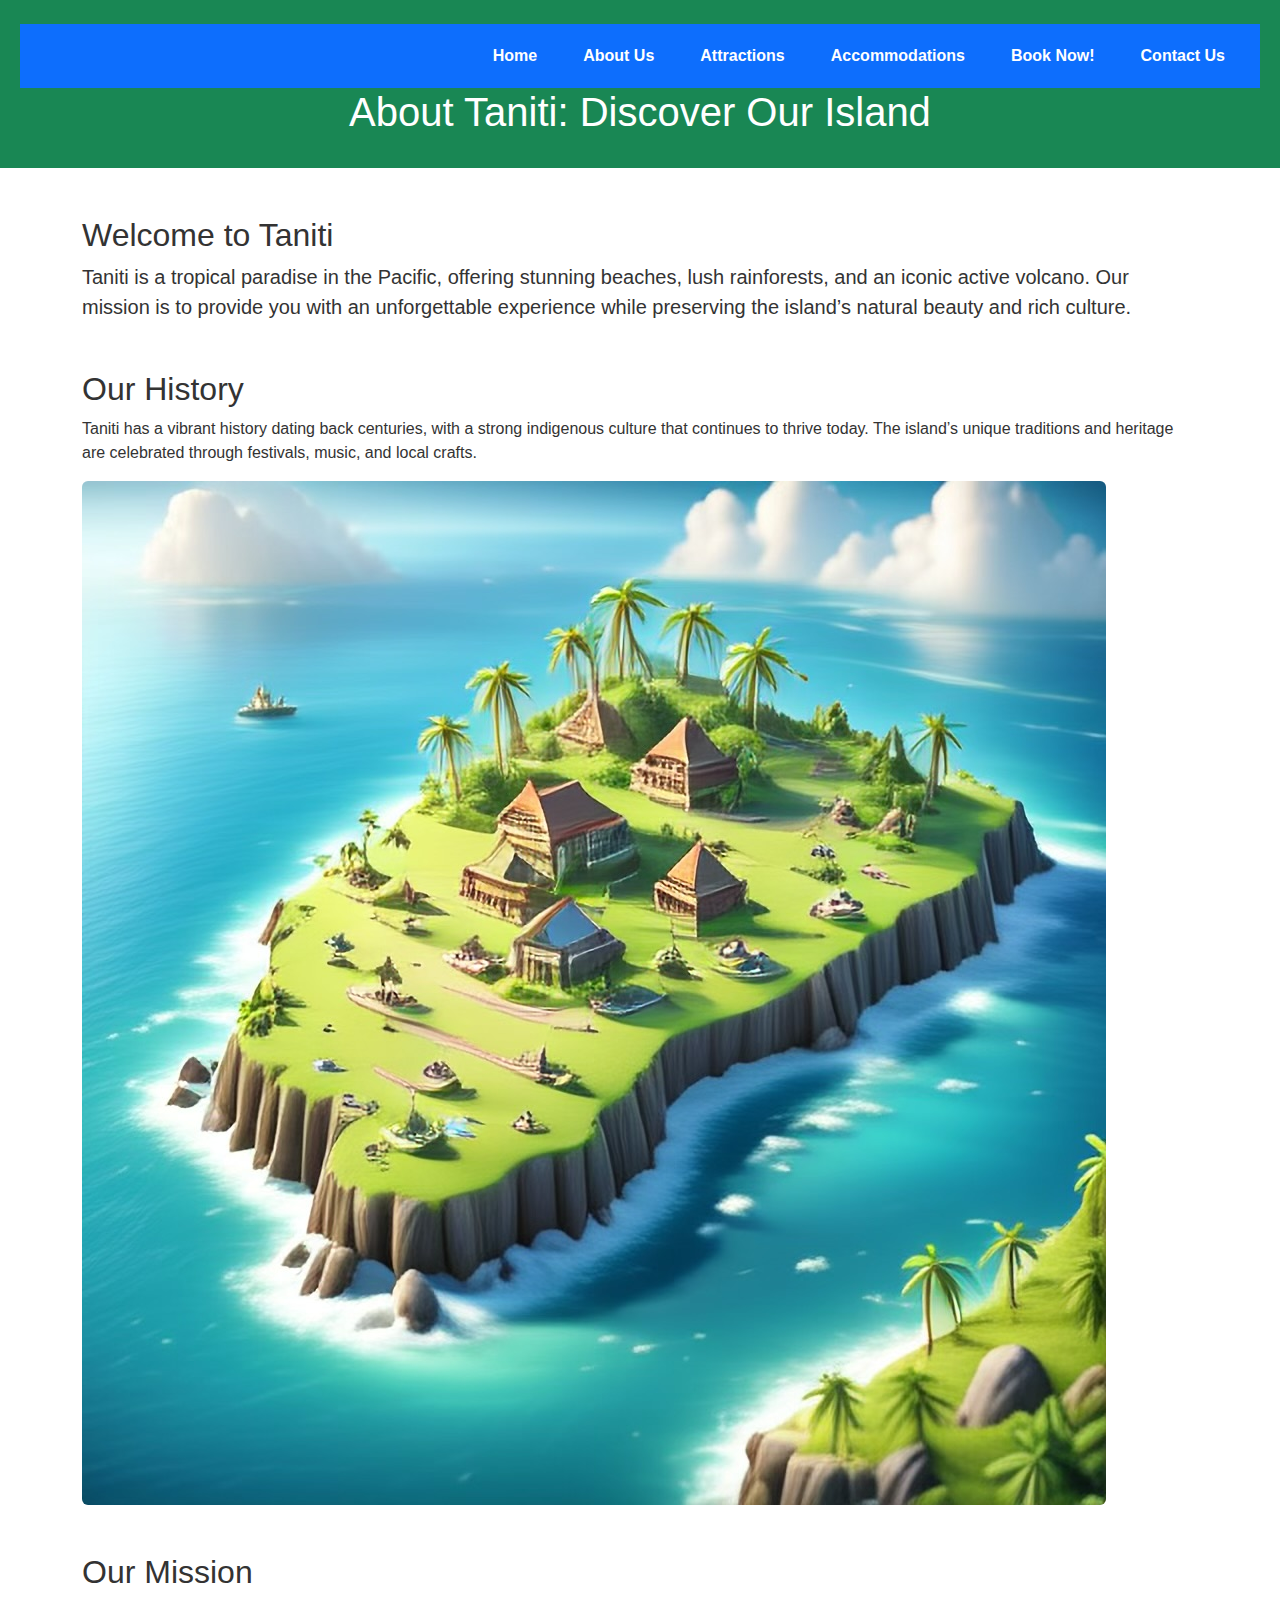
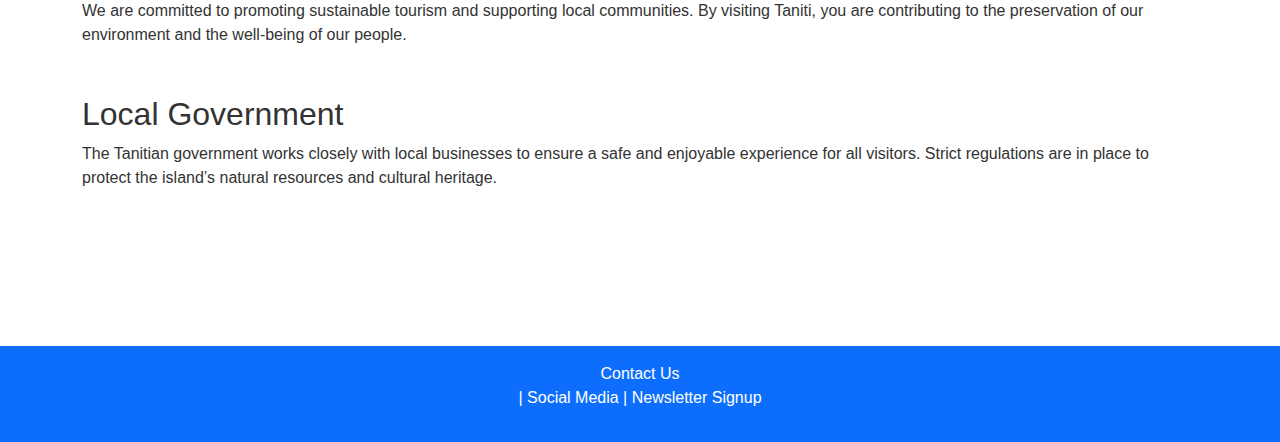
==== about.html @ 99da934d "Add files via upload" ====
<!DOCTYPE html>
<html lang="en">
<head>
    <meta charset="UTF-8">
    <meta name="viewport" content="width=device-width, initial-scale=1.0">
    <title>About Taniti - Discover Our Island</title>
    <!-- Bootstrap CSS -->
    <link href="https://cdn.jsdelivr.net/npm/bootstrap@5.3.0/dist/css/bootstrap.min.css" rel="stylesheet">
    <!-- Custom CSS -->
    <link rel="stylesheet" href="styles/style.css">
</head>
<body>
    <!-- Header and Navigation -->
    <header class="bg-success text-white text-center py-4">
        <nav class="navbar navbar-expand-lg navbar-dark bg-primary">
            <div class="container-fluid">
                <button class="navbar-toggler" type="button" data-bs-toggle="collapse" data-bs-target="#navbarNav" aria-controls="navbarNav" aria-expanded="false" aria-label="Toggle navigation">
                    <span class="navbar-toggler-icon"></span>
                </button>
                <div class="collapse navbar-collapse" id="navbarNav">
                    <ul class="navbar-nav ms-auto">
                        <li class="nav-item"><a class="nav-link" href="index.html">Home</a></li>
                        <li class="nav-item"><a class="nav-link" href="about.html">About Us</a></li>
                        <li class="nav-item"><a class="nav-link" href="attractions.html">Attractions</a></li>
                        <li class="nav-item"><a class="nav-link" href="accommodations.html">Accommodations</a></li>
                        <li class="nav-item"><a class="nav-link" href="booking.html">Book Now!</a></li>
                        <li class="nav-item"><a class="nav-link" href="contact.html">Contact Us</a></li>
                    </ul>
                </div>
            </div>
        </nav>
        <h1>About Taniti: Discover Our Island</h1>
    </header>

    <!-- Main Content -->
    <main class="container my-5">
        <section class="mb-5">
            <h2>Welcome to Taniti</h2>
            <p class="lead">Taniti is a tropical paradise in the Pacific, offering stunning beaches, lush rainforests, and an iconic active volcano. Our mission is to provide you with an unforgettable experience while preserving the island’s natural beauty and rich culture.</p>
        </section>

        <section class="mb-5">
            <h2>Our History</h2>
            <p>Taniti has a vibrant history dating back centuries, with a strong indigenous culture that continues to thrive today. The island’s unique traditions and heritage are celebrated through festivals, music, and local crafts.</p>
            <img src="images/map.jpg" alt="Map of Taniti" class="img-fluid rounded">
        </section>

        <section class="mb-5">
            <h2>Our Mission</h2>
            <p>We are committed to promoting sustainable tourism and supporting local communities. By visiting Taniti, you are contributing to the preservation of our environment and the well-being of our people.</p>
        </section>

        <section class="mb-5">
            <h2>Local Government</h2>
            <p>The Tanitian government works closely with local businesses to ensure a safe and enjoyable experience for all visitors. Strict regulations are in place to protect the island’s natural resources and cultural heritage.</p>
        </section>
    </main>

    <!-- Footer -->
    <footer class="bg-primary text-white text-center py-3">
        <p><a class="nav-link" href="contact.html">Contact Us</a> | Social Media | Newsletter Signup</p>
    </footer>

    <!-- Bootstrap JS (optional, for interactive components) -->
    <script src="https://cdn.jsdelivr.net/npm/bootstrap@5.3.0/dist/js/bootstrap.bundle.min.js"></script>
</body>
</html>
---- styles/style.css ----
body {
    font-family: Arial, sans-serif;
    margin: 0;
    padding: 0;
    color: #333333;
    background-color: #FFFFFF;
}


header {
    background-color: #2E8B57;
    color: #FFFFFF;
    padding: 20px;
    text-align: center;
}

.navbar {
    background-color: #1E90FF;
    padding: 10px 0;
}

.navbar-nav {
    display: flex;
    justify-content: center;
    list-style: none; 
    padding: 0;
    margin: 0;
}

.navbar-nav .nav-item {
    margin: 0 15px; 
}

.navbar-nav .nav-link {
    color: #FFFFFF;
    text-decoration: none;
    font-weight: bold;
    padding: 10px 15px;
    transition: background-color 0.3s ease;
}

.navbar-nav .nav-link:hover {
    background-color: #FFD700; 
    color: #333333; 
    border-radius: 5px;
}


.hero {
    padding: 100px 20px;
    background-image: url('../images/hero.jpg');
    background-size: cover;
    background-position: center;
    color: #FFFFFF;
    text-align: center;
}

.cta-button {
    background-color: #FFD700;
    color: #333333;
    padding: 10px 20px;
    text-decoration: none;
    border-radius: 5px;
    font-weight: bold;
    transition: background-color 0.3s ease; 
}

.cta-button:hover {
    background-color: #1E90FF; 
    color: #FFFFFF; 
}


footer {
    background-color: #1E90FF;
    color: #FFFFFF;
    text-align: center;
    padding: 10px;
    position: fixed;
    bottom: 0;
    width: 100%;
}

.card {
    border: 1px solid #ddd;
    border-radius: 10px;
    overflow: hidden;
    transition: transform 0.3s ease, box-shadow 0.3s ease;
}

.card:hover {
    transform: translateY(-5px); 
    box-shadow: 0 4px 8px rgba(0, 0, 0, 0.2); 
}
.card-img-top {
    width: 100%;
    height: 200px;
    object-fit: cover;
}

.card-body {
    padding: 20px;
}

.card-title {
    font-size: 1.25rem;
    font-weight: bold;
}

.card-text {
    font-size: 1rem;
    color: #555;
}

.form-control {
    width: 100%;
    padding: 10px;
    margin-bottom: 15px;
    border: 1px solid #ddd;
    border-radius: 5px;
}

.form-select {
    width: 100%;
    padding: 10px;
    margin-bottom: 15px;
    border: 1px solid #ddd;
    border-radius: 5px;
}

.btn-primary {
    background-color: #1E90FF;
    color: #FFFFFF;
    padding: 10px 20px;
    border: none;
    border-radius: 5px;
    cursor: pointer;
    transition: background-color 0.3s ease; /* Smooth hover effect */
}

.btn-primary:hover {
    background-color: #FFD700; 
    color: #333333; 
}

.img-fluid {
    max-width: 100%; 
    height: auto; 
}

.hero img {
    width: 100%; 
    height: 300px; 
    object-fit: cover; 
}
.card-img-top {
    width: 100%; 
    height: 200px; 
    object-fit: cover; 
}

.attraction-img {
    width: 100%; 
    height: 250px; 
    object-fit: cover; 
}

.accommodation-img {
    width: 100%; 
    height: 200px; 
    object-fit: cover; 
}

/* Footer */
footer {
    background-color: #1E90FF;
    color: #FFFFFF;
    text-align: center;
    padding: 20px 0; 
    margin-top: 40px; 
    position: static; 
}


main {
    padding-bottom: 60px; 
}


form {
    margin-bottom: 20px; 
}


.btn-primary {
    background-color: #1E90FF;
    color: #FFFFFF;
    padding: 10px 20px;
    border: none;
    border-radius: 5px;
    cursor: pointer;
    transition: background-color 0.3s ease;
}

.btn-primary:hover {
    background-color: #FFD700;
    color: #333333;
}
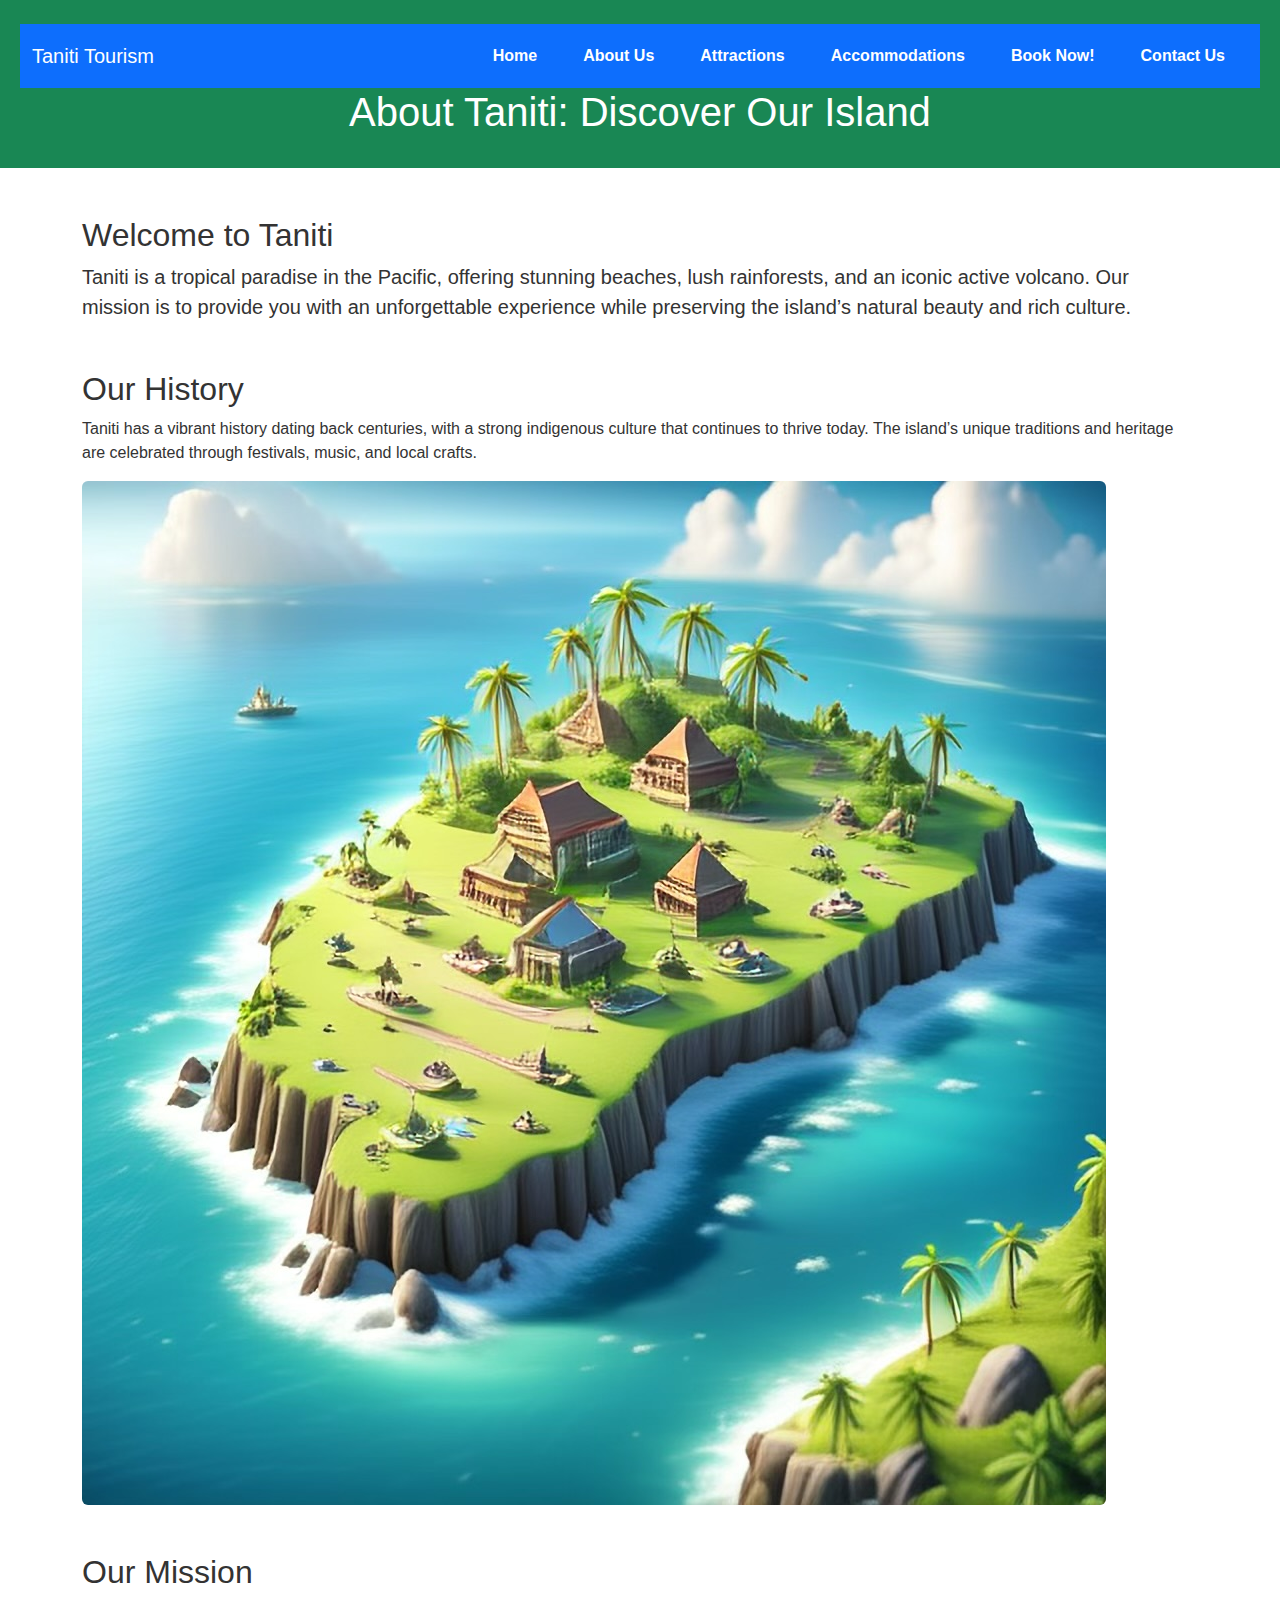
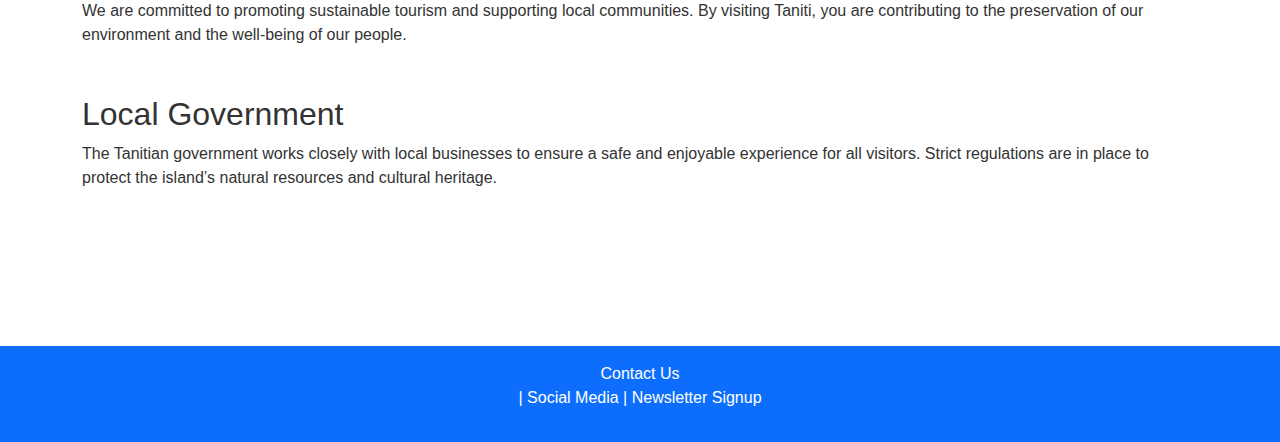
==== commit 40d2326f: "Update about.html" ====
--- a/about.html
+++ b/about.html
@@ -14,6 +14,7 @@
     <header class="bg-success text-white text-center py-4">
         <nav class="navbar navbar-expand-lg navbar-dark bg-primary">
             <div class="container-fluid">
+                <a class="navbar-brand" href="index.html">Taniti Tourism</a>
                 <button class="navbar-toggler" type="button" data-bs-toggle="collapse" data-bs-target="#navbarNav" aria-controls="navbarNav" aria-expanded="false" aria-label="Toggle navigation">
                     <span class="navbar-toggler-icon"></span>
                 </button>
@@ -64,4 +65,4 @@
     <!-- Bootstrap JS (optional, for interactive components) -->
     <script src="https://cdn.jsdelivr.net/npm/bootstrap@5.3.0/dist/js/bootstrap.bundle.min.js"></script>
 </body>
-</html>+</html>
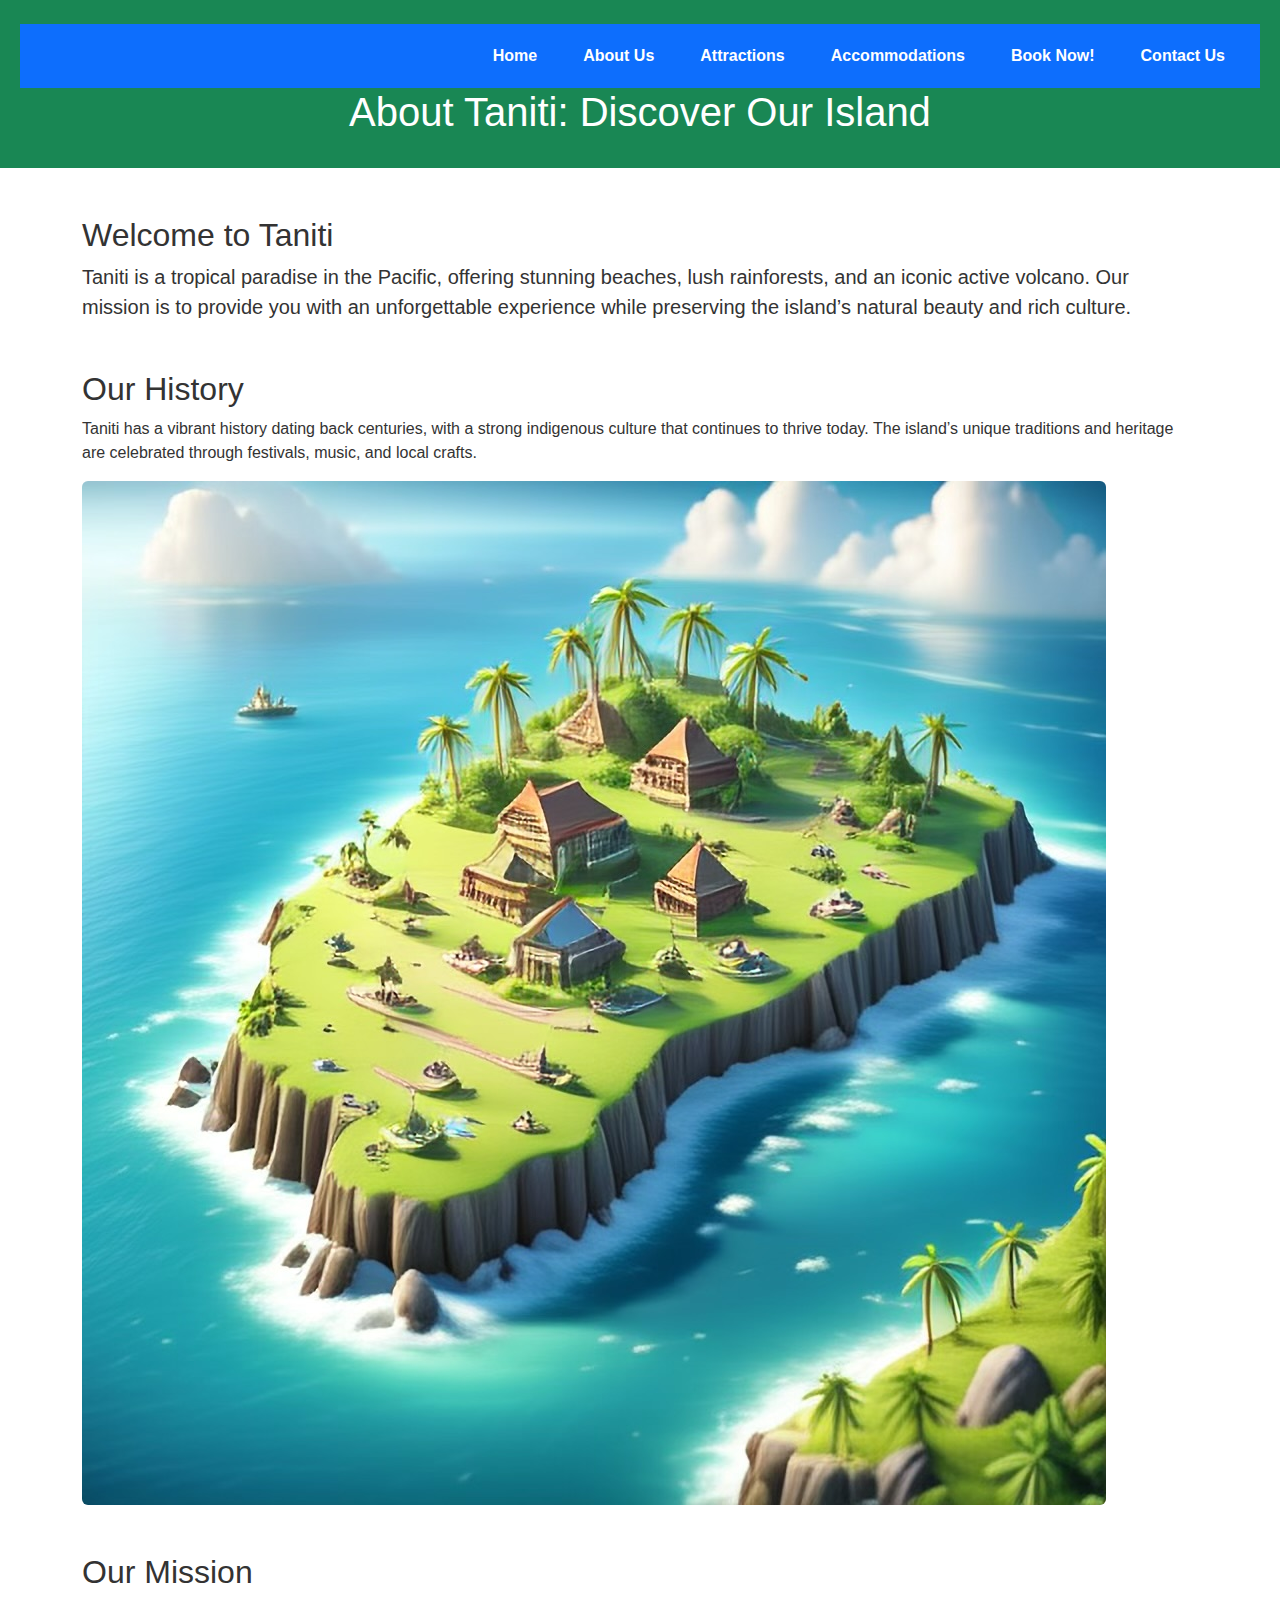
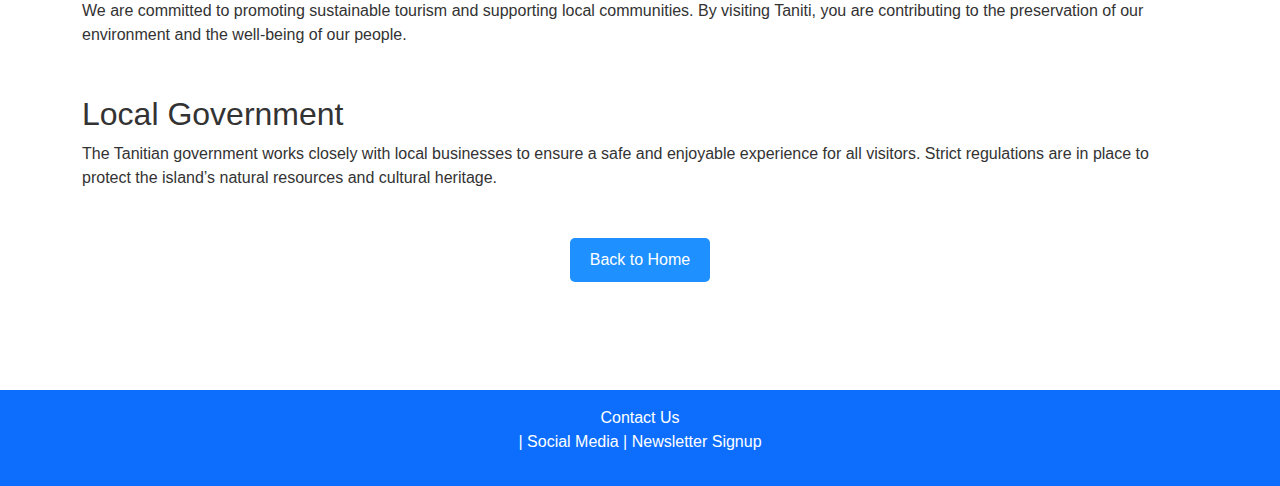
==== commit a9b19117: "Update about.html" ====
--- a/about.html
+++ b/about.html
@@ -14,7 +14,6 @@
     <header class="bg-success text-white text-center py-4">
         <nav class="navbar navbar-expand-lg navbar-dark bg-primary">
             <div class="container-fluid">
-                <a class="navbar-brand" href="index.html">Taniti Tourism</a>
                 <button class="navbar-toggler" type="button" data-bs-toggle="collapse" data-bs-target="#navbarNav" aria-controls="navbarNav" aria-expanded="false" aria-label="Toggle navigation">
                     <span class="navbar-toggler-icon"></span>
                 </button>
@@ -55,6 +54,9 @@
             <h2>Local Government</h2>
             <p>The Tanitian government works closely with local businesses to ensure a safe and enjoyable experience for all visitors. Strict regulations are in place to protect the island’s natural resources and cultural heritage.</p>
         </section>
+        <div class="text-center mt-4">
+            <a href="index.html" class="btn btn-primary">Back to Home</a>
+        </div>
     </main>
 
     <!-- Footer -->
--- a/styles/style.css
+++ b/styles/style.css
@@ -1,4 +1,3 @@
-
 body {
     font-family: Arial, sans-serif;
     margin: 0;
@@ -7,7 +6,6 @@
     background-color: #FFFFFF;
 }
 
-
 header {
     background-color: #2E8B57;
     color: #FFFFFF;
@@ -23,13 +21,13 @@
 .navbar-nav {
     display: flex;
     justify-content: center;
-    list-style: none; 
+    list-style: none;
     padding: 0;
     margin: 0;
 }
 
 .navbar-nav .nav-item {
-    margin: 0 15px; 
+    margin: 0 15px;
 }
 
 .navbar-nav .nav-link {
@@ -41,11 +39,10 @@
 }
 
 .navbar-nav .nav-link:hover {
-    background-color: #FFD700; 
-    color: #333333; 
-    border-radius: 5px;
-}
-
+    background-color: #FFD700;
+    color: #333333;
+    border-radius: 5px;
+}
 
 .hero {
     padding: 100px 20px;
@@ -54,31 +51,42 @@
     background-position: center;
     color: #FFFFFF;
     text-align: center;
+    position: relative;
+}
+
+.hero h1 {
+    font-size: 3rem;
+    text-shadow: 2px 2px 8px rgba(0, 0, 0, 0.8);
+    margin-bottom: 20px;
+}
+
+.hero p {
+    font-size: 1.5rem;
+    text-shadow: 1px 1px 4px rgba(0, 0, 0, 0.8);
 }
 
 .cta-button {
     background-color: #FFD700;
-    color: #333333;
+    color: #6fb3ee;
     padding: 10px 20px;
     text-decoration: none;
     border-radius: 5px;
     font-weight: bold;
-    transition: background-color 0.3s ease; 
+    transition: background-color 0.3s ease;
 }
 
 .cta-button:hover {
-    background-color: #1E90FF; 
-    color: #FFFFFF; 
-}
-
+    background-color: #1E90FF;
+    color: #FFFFFF;
+}
 
 footer {
     background-color: #1E90FF;
     color: #FFFFFF;
     text-align: center;
-    padding: 10px;
-    position: fixed;
-    bottom: 0;
+    padding: 20px 0;
+    margin-top: 40px;
+    position: static;
     width: 100%;
 }
 
@@ -90,9 +98,10 @@
 }
 
 .card:hover {
-    transform: translateY(-5px); 
-    box-shadow: 0 4px 8px rgba(0, 0, 0, 0.2); 
-}
+    transform: translateY(-5px);
+    box-shadow: 0 4px 8px rgba(0, 0, 0, 0.2);
+}
+
 .card-img-top {
     width: 100%;
     height: 200px;
@@ -136,74 +145,139 @@
     border: none;
     border-radius: 5px;
     cursor: pointer;
-    transition: background-color 0.3s ease; /* Smooth hover effect */
+    transition: background-color 0.3s ease;
 }
 
 .btn-primary:hover {
-    background-color: #FFD700; 
-    color: #333333; 
+    background-color: #FFD700;
+    color: #333333;
+}
+
+.btn-secondary {
+    background-color: #6c757d;
+    color: #FFFFFF;
+    padding: 10px 20px;
+    border: none;
+    border-radius: 5px;
+    cursor: pointer;
+    transition: background-color 0.3s ease;
+}
+
+.btn-secondary:hover {
+    background-color: #5a6268;
+    color: #FFFFFF;
 }
 
 .img-fluid {
-    max-width: 100%; 
-    height: auto; 
+    max-width: 100%;
+    height: auto;
 }
 
 .hero img {
-    width: 100%; 
-    height: 300px; 
-    object-fit: cover; 
-}
+    width: 100%;
+    height: 300px;
+    object-fit: cover;
+}
+
 .card-img-top {
-    width: 100%; 
-    height: 200px; 
-    object-fit: cover; 
+    width: 100%;
+    height: 200px;
+    object-fit: cover;
 }
 
 .attraction-img {
-    width: 100%; 
-    height: 250px; 
-    object-fit: cover; 
+    width: 100%;
+    height: 250px;
+    object-fit: cover;
 }
 
 .accommodation-img {
-    width: 100%; 
-    height: 200px; 
-    object-fit: cover; 
-}
-
-/* Footer */
-footer {
-    background-color: #1E90FF;
-    color: #FFFFFF;
-    text-align: center;
-    padding: 20px 0; 
-    margin-top: 40px; 
-    position: static; 
-}
-
+    width: 100%;
+    height: 200px;
+    object-fit: cover;
+}
 
 main {
-    padding-bottom: 60px; 
-}
-
+    padding-bottom: 60px;
+}
 
 form {
-    margin-bottom: 20px; 
-}
-
-
-.btn-primary {
-    background-color: #1E90FF;
-    color: #FFFFFF;
-    padding: 10px 20px;
-    border: none;
-    border-radius: 5px;
-    cursor: pointer;
-    transition: background-color 0.3s ease;
-}
-
-.btn-primary:hover {
-    background-color: #FFD700;
-    color: #333333;
-}+    margin-bottom: 20px;
+}
+
+/* Price Comparison Table Styles */
+.table {
+    width: 100%;
+    margin-bottom: 1rem;
+    color: #333333;
+    border-collapse: collapse;
+}
+
+.table th,
+.table td {
+    padding: 12px;
+    text-align: left;
+    border-bottom: 1px solid #ddd;
+}
+
+.table th {
+    background-color: #1E90FF;
+    color: #FFFFFF;
+    font-weight: bold;
+}
+
+.table-striped tbody tr:nth-of-type(odd) {
+    background-color: rgba(30, 144, 255, 0.1);
+}
+
+.table-striped tbody tr:hover {
+    background-color: rgba(30, 144, 255, 0.2);
+}
+
+.toast {
+    position: fixed;
+    bottom: 20px;
+    right: 20px;
+    background-color: #28a745;
+    color: #FFFFFF;
+    padding: 15px 25px;
+    border-radius: 5px;
+    box-shadow: 0 4px 8px rgba(0, 0, 0, 0.2);
+    z-index: 1000;
+    display: none;
+}
+
+.toast.show {
+    display: block;
+}
+
+.btn-compare {
+    background-color: #FFD700;
+    color: #333333;
+    padding: 10px 20px;
+    border: none;
+    border-radius: 5px;
+    cursor: pointer;
+    transition: background-color 0.3s ease;
+}
+
+.btn-compare:hover {
+    background-color: #1E90FF;
+    color: #FFFFFF;
+}
+
+/* Add this to your CSS file */
+.btn-home {
+    background-color: #6c757d;
+    color: #FFFFFF; 
+    padding: 10px 20px;
+    border: none;
+    border-radius: 5px;
+    cursor: pointer;
+    transition: background-color 0.3s ease;
+}
+
+.btn-home:hover {
+    background-color: #5a6268; 
+    color: #FFFFFF;
+}
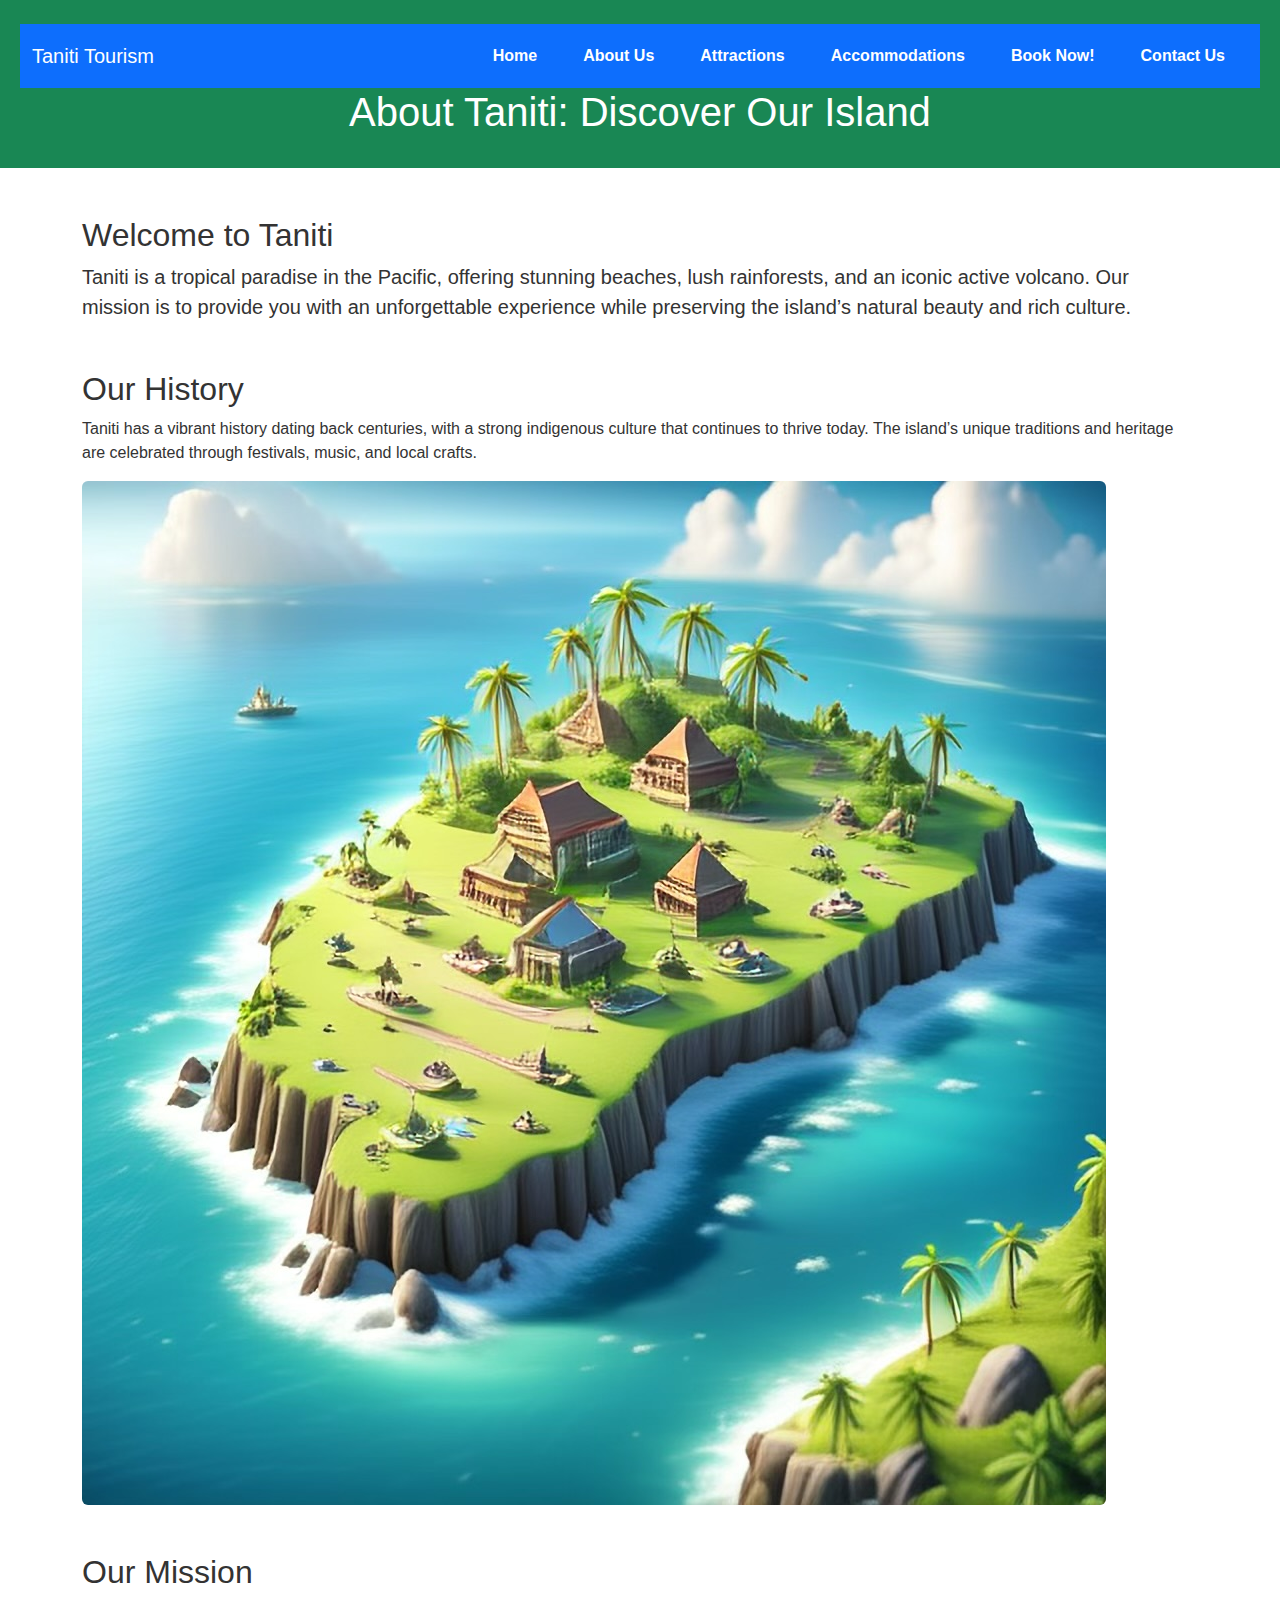
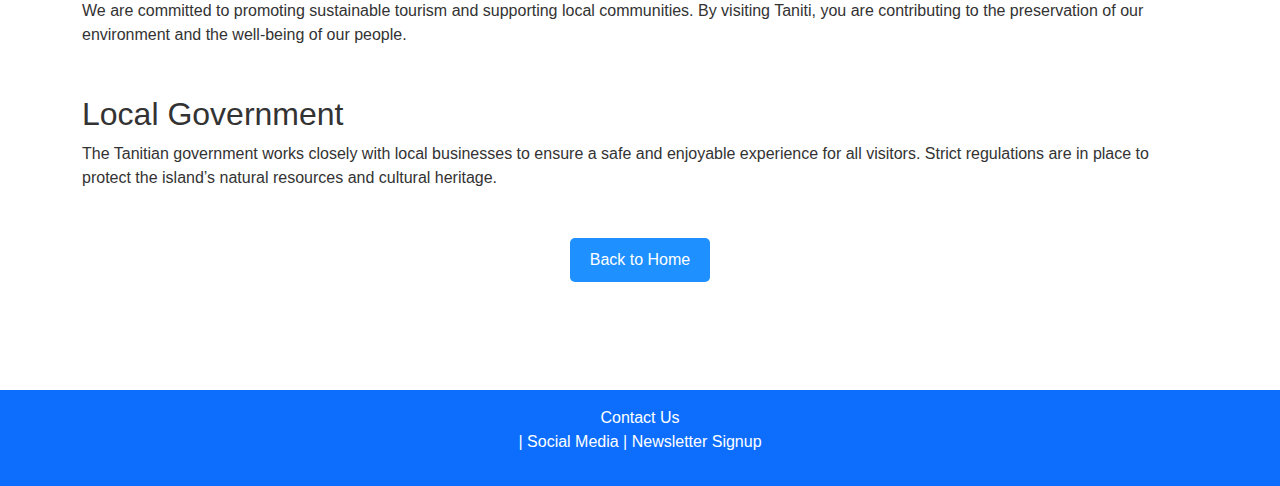
==== commit be7442ae: "Update about.html" ====
--- a/about.html
+++ b/about.html
@@ -14,6 +14,7 @@
     <header class="bg-success text-white text-center py-4">
         <nav class="navbar navbar-expand-lg navbar-dark bg-primary">
             <div class="container-fluid">
+                <a class="navbar-brand" href="index.html">Taniti Tourism</a>
                 <button class="navbar-toggler" type="button" data-bs-toggle="collapse" data-bs-target="#navbarNav" aria-controls="navbarNav" aria-expanded="false" aria-label="Toggle navigation">
                     <span class="navbar-toggler-icon"></span>
                 </button>
